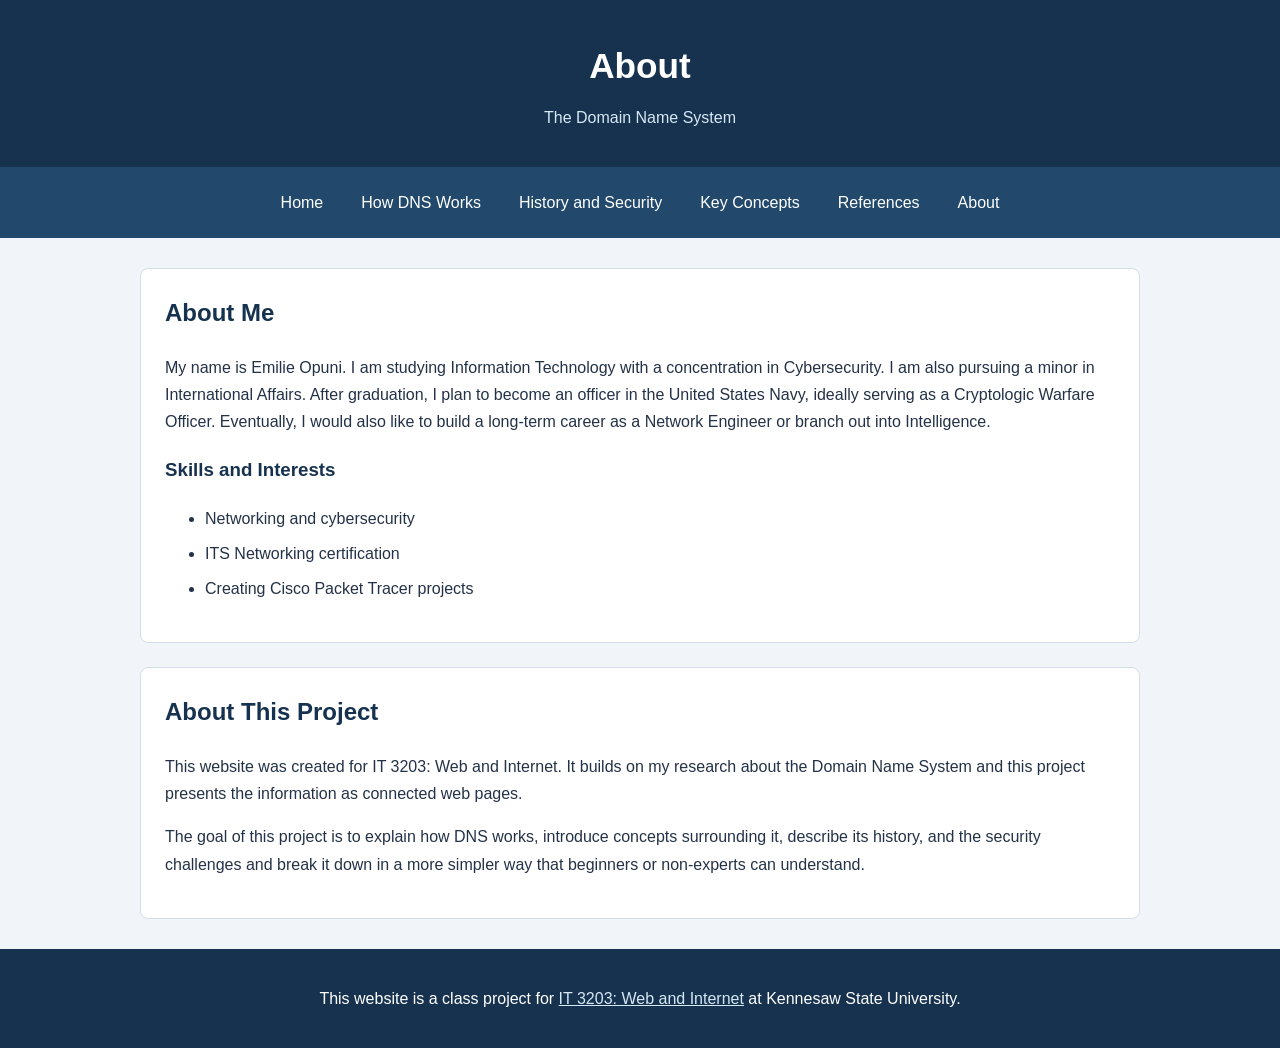
==== about.html @ 79ecd931 "Add Project Milestone 1 website" ====
<!DOCTYPE html>
<html lang="en">
<head>
    <meta charset="UTF-8">
    <meta name="viewport" content="width=device-width, initial-scale=1.0">
    <title>About</title>
    <link rel="stylesheet" href="style.css">
</head>
<body>
<!-- Website title and introduction -->
    <header>
        <h1>About</h1>
        <p class="subtitle">The Domain Name System</p>
    </header>
    <!-- Main navigation -->
    <nav>
        <a href="index.html">Home</a>
        <a href="how-dns-works.html">How DNS Works</a>
        <a href="history-security.html">History and Security</a>
        <a href="key-concepts.html">Key Concepts</a>
        <a href="references.html">References</a>
        <a href="about.html">About</a>
    </nav>
    <main id="main-content">
    <!-- Student background -->
        <section>
            <h2>About Me</h2>
            <p>
                My name is Emilie Opuni. I am studying Information
                Technology with a concentration in Cybersecurity. 
                I am also pursuing a minor in International Affairs.
                After graduation, I plan to become an officer in the United States Navy, 
                ideally serving as a Cryptologic Warfare Officer. Eventually, I 
                would also like to build a long-term career as a 
                Network Engineer or branch out into Intelligence.
            </p>

            <h3>Skills and Interests</h3>
            <ul>
                <li>Networking and cybersecurity</li>
                <li>ITS Networking certification</li>
                <li>Creating Cisco Packet Tracer projects</li>
            </ul>
        </section>

        <!-- Purpose of the website -->
        <section>
            <h2>About This Project</h2>
            <p>
                This website was created for IT 3203: Web and Internet.
                It builds on my research about the Domain Name System
                and this project presents the information as connected web pages.
            </p>
            <p>
                The goal of this project is to explain how DNS works, introduce
                concepts surrounding it, describe its history, and
                the security challenges and break it down in a more simpler way
                that beginners or non-experts can understand.
            </p>
        </section>
    </main>
        <!-- Class project info -->
    <footer>
        <p>
            This website is a class project for
            <a href="https://ksuweb.github.io/IT3203/">IT 3203: Web and Internet</a>
            at Kennesaw State University.
        </p>
    </footer>
</body>
</html>
---- style.css ----
/* General page appearance */
body {
    margin: 0;
    font-family: Arial, Helvetica, sans-serif;
    font-size: 16px;
    line-height: 1.7;
    color: #243247;
    background-color: #f1f5f9;
}

/* Website heading */
header {
    padding: 36px 20px;
    text-align: center;
    color: white;
    background-color: #16324f;
}

h1 {
    margin: 0;
    font-size: 2.2rem;
}

h2,
h3 {
    color: #16324f;
}

/* Class selector for the subtitle */
.subtitle {
    margin: 8px 0 0;
    color: #d5e8f5;
}

/* Flexbox navigation layout */
nav {
    display: flex;
    flex-wrap: wrap;
    justify-content: center;
    gap: 10px;
    padding: 14px;
    background-color: #22496b;
}

nav a {
    padding: 8px 14px;
    border-radius: 5px;
    color: white;
    text-decoration: none;
}

nav a:hover,
nav a:focus-visible {
    color: #16324f;
    background-color: #d5e8f5;
}

/* ID selector for the main content area */
#main-content {
    max-width: 1000px;
    margin: 30px auto;
    padding: 0 20px;
}

/* Content sections */
section {
    margin-bottom: 24px;
    padding: 24px;
    border: 1px solid #d5dee8;
    border-radius: 8px;
    background-color: white;
}

section h2 {
    margin-top: 0;
}

a {
    color: #075985;
}

a:hover,
a:focus-visible {
    color: #8a3415;
}

li {
    margin-bottom: 8px;
}

/* Key concept definitions */
dt {
    margin-top: 18px;
    font-weight: bold;
    color: #16324f;
}

dd {
    margin: 5px 0 15px;
}

/* Images and captions */
figure {
    margin: 24px 0;
}

img {
    display: block;
    max-width: 100%;
    height: auto;
    margin: 0 auto;
}

figcaption {
    margin-top: 10px;
    font-size: 0.9rem;
    color: #475569;
}

/* DNS records table */
table {
    width: 100%;
    border-collapse: collapse;
}

caption {
    margin-bottom: 12px;
    font-weight: bold;
}

th,
td {
    padding: 12px;
    border: 1px solid #cbd5e1;
    text-align: left;
}

th {
    color: white;
    background-color: #22496b;
}

tbody tr:nth-child(even) {
    background-color: #eef5fa;
}

/* Command examples */
pre {
    overflow-x: auto;
    padding: 15px;
    border-radius: 5px;
    color: white;
    background-color: #16324f;
}

code {
    overflow-wrap: anywhere;
}

/* Responsive video player */
iframe {
    display: block;
    width: 100%;
    max-width: 700px;
    height: auto;
    aspect-ratio: 16 / 9;
    border: 0;
}

/* Class project footer */
footer {
    padding: 20px;
    text-align: center;
    color: white;
    background-color: #16324f;
}

footer a {
    color: #d5e8f5;
}

footer a:hover,
footer a:focus-visible {
    color: white;
}
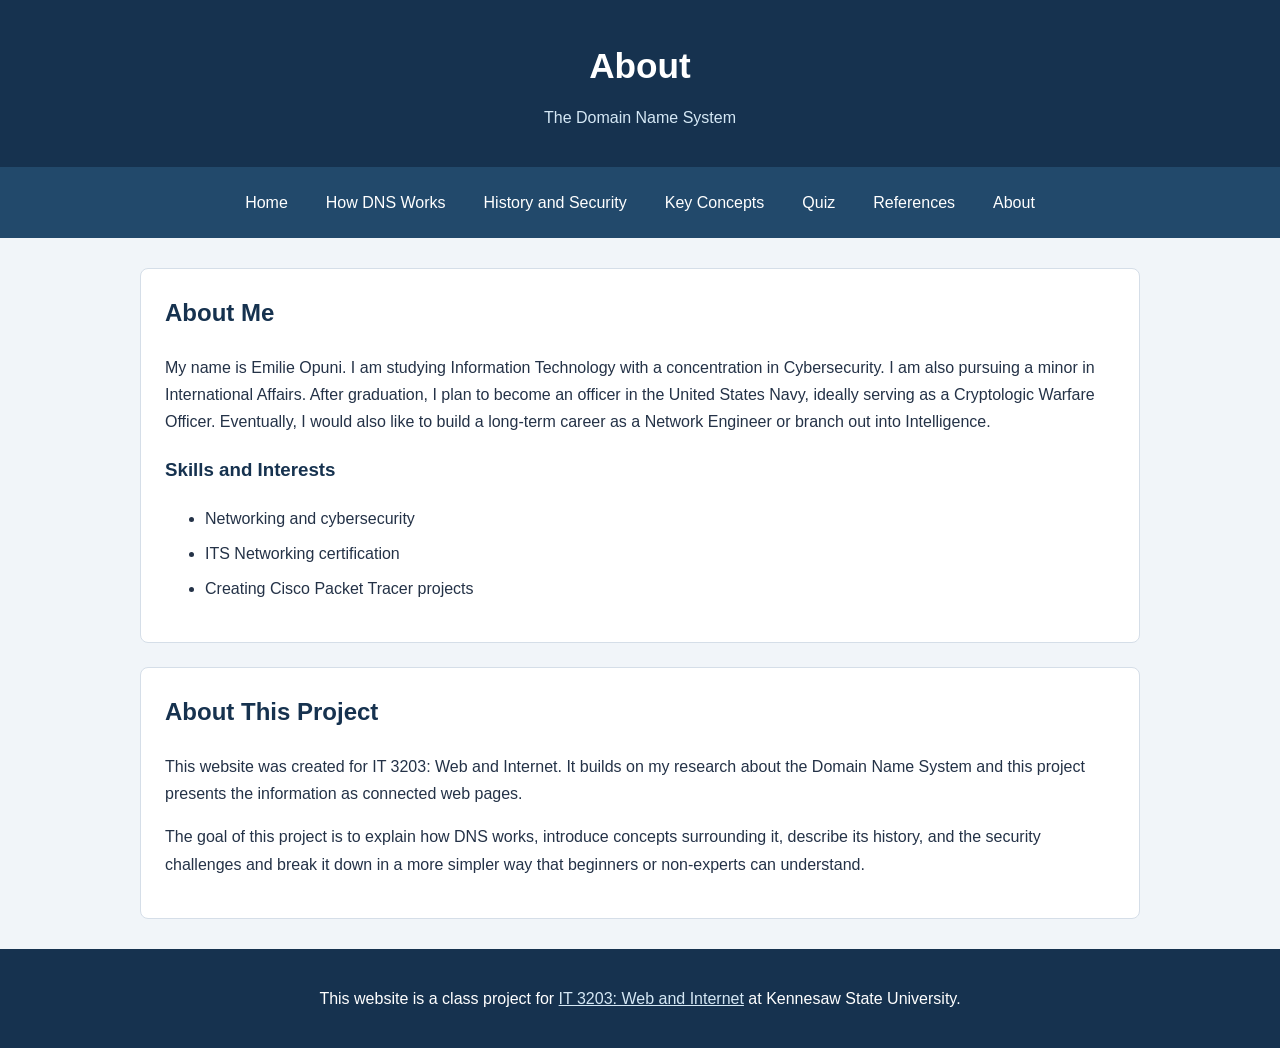
==== commit 563438e6: "Update navigation and content in about.html" ====
--- a/about.html
+++ b/about.html
@@ -18,6 +18,7 @@
         <a href="how-dns-works.html">How DNS Works</a>
         <a href="history-security.html">History and Security</a>
         <a href="key-concepts.html">Key Concepts</a>
+        <a href="quiz.html">Quiz</a>
         <a href="references.html">References</a>
         <a href="about.html">About</a>
     </nav>
@@ -68,4 +69,4 @@
         </p>
     </footer>
 </body>
-</html>+</html>
